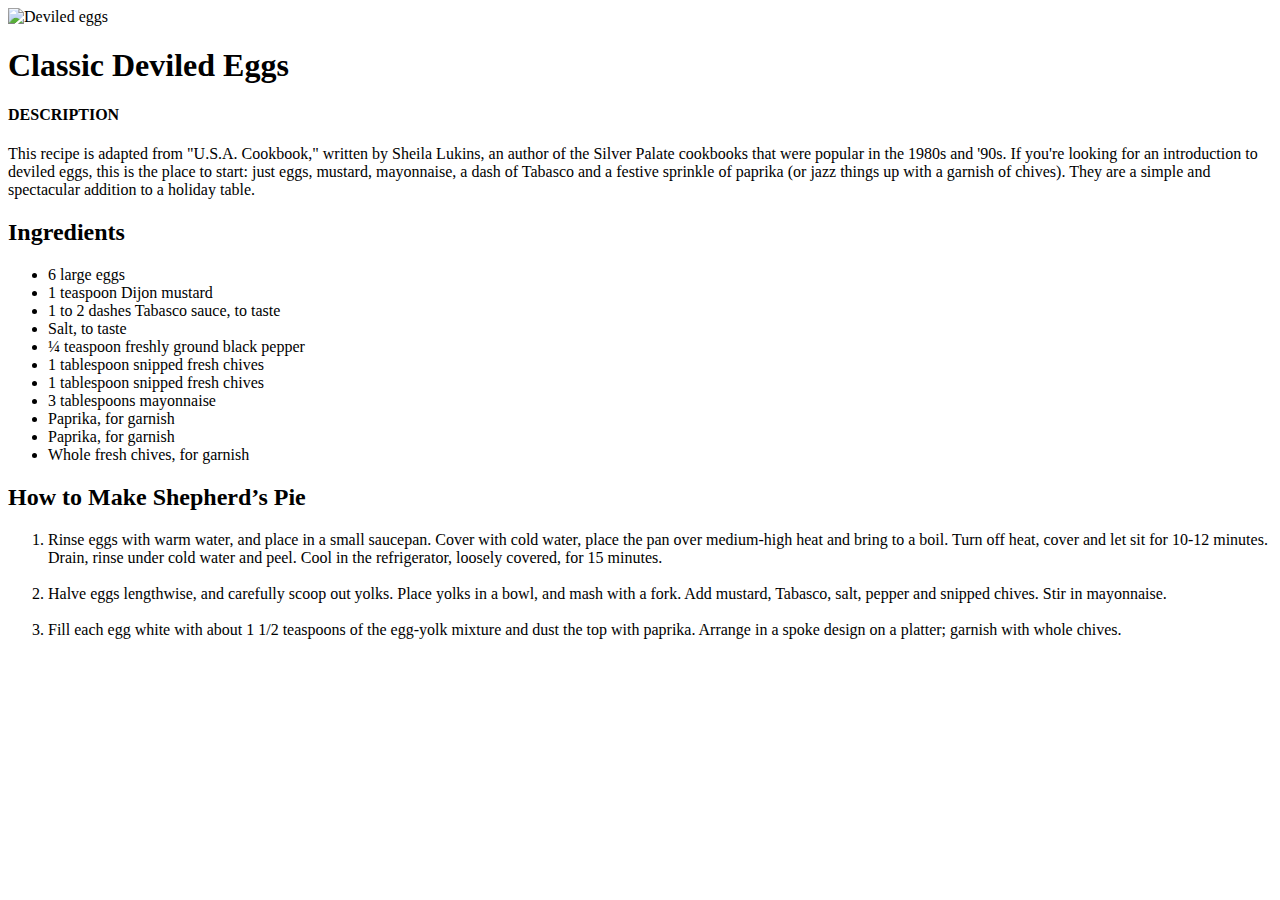
==== recipes/deviled-eggs.html @ 1c7d941b "Add Odin Recipes Directory" ====
<!DOCTYPE html>
<html>
   <head>
       <title>Deviled Eggs</title>
       <meta charset="UTF-8">
   </head>
   <body>
        <img src="/Users/eric/Documents/the_odin_project/odin-recipes/images/deviled-eggs.jpg" alt="Deviled eggs">
        <h1>Classic Deviled Eggs</h1>

        <h4>DESCRIPTION</h4>

        <p>This recipe is adapted from "U.S.A. Cookbook," written by Sheila Lukins, an author of the Silver Palate cookbooks that were popular in the 1980s and '90s. If you're looking for an introduction to deviled eggs, this is the place to start: just eggs, mustard, mayonnaise, a dash of Tabasco and a festive sprinkle of paprika (or jazz things up with a garnish of chives). They are a simple and spectacular addition to a holiday table.</p>

        <h2>Ingredients</h2>
        <ul>
            <li>6 large eggs</li>
            <li>1 teaspoon Dijon mustard</li>
            <li>1 to 2 dashes Tabasco sauce, to taste</li>
            <li>Salt, to taste</li>
            <li>¼ teaspoon freshly ground black pepper</li>
            <li>1 tablespoon snipped fresh chives</li>
            <li>1 tablespoon snipped fresh chives</li>
            <li>3 tablespoons mayonnaise</li>
            <li>Paprika, for garnish</li>
            <li>Paprika, for garnish</li>
            <li>Whole fresh chives, for garnish</li>
        </ul>

        <h2>How to Make Shepherd’s Pie</h2>

        <ol>
            <li>Rinse eggs with warm water, and place in a small saucepan. Cover with cold water, place the pan over medium-high heat and bring to a boil. Turn off heat, cover and let sit for 10-12 minutes. Drain, rinse under cold water and peel. Cool in the refrigerator, loosely covered, for 15 minutes.
            </li>

            <br>

            <li> Halve eggs lengthwise, and carefully scoop out yolks. Place yolks in a bowl, and mash with a fork. Add mustard, Tabasco, salt, pepper and snipped chives. Stir in mayonnaise.    
            </li>
            
            <br>

            <li>Fill each egg white with about 1 1/2 teaspoons of the egg-yolk mixture and dust the top with paprika. Arrange in a spoke design on a platter; garnish with whole chives.
            </li>
        </ol>    
   </body>
</html>
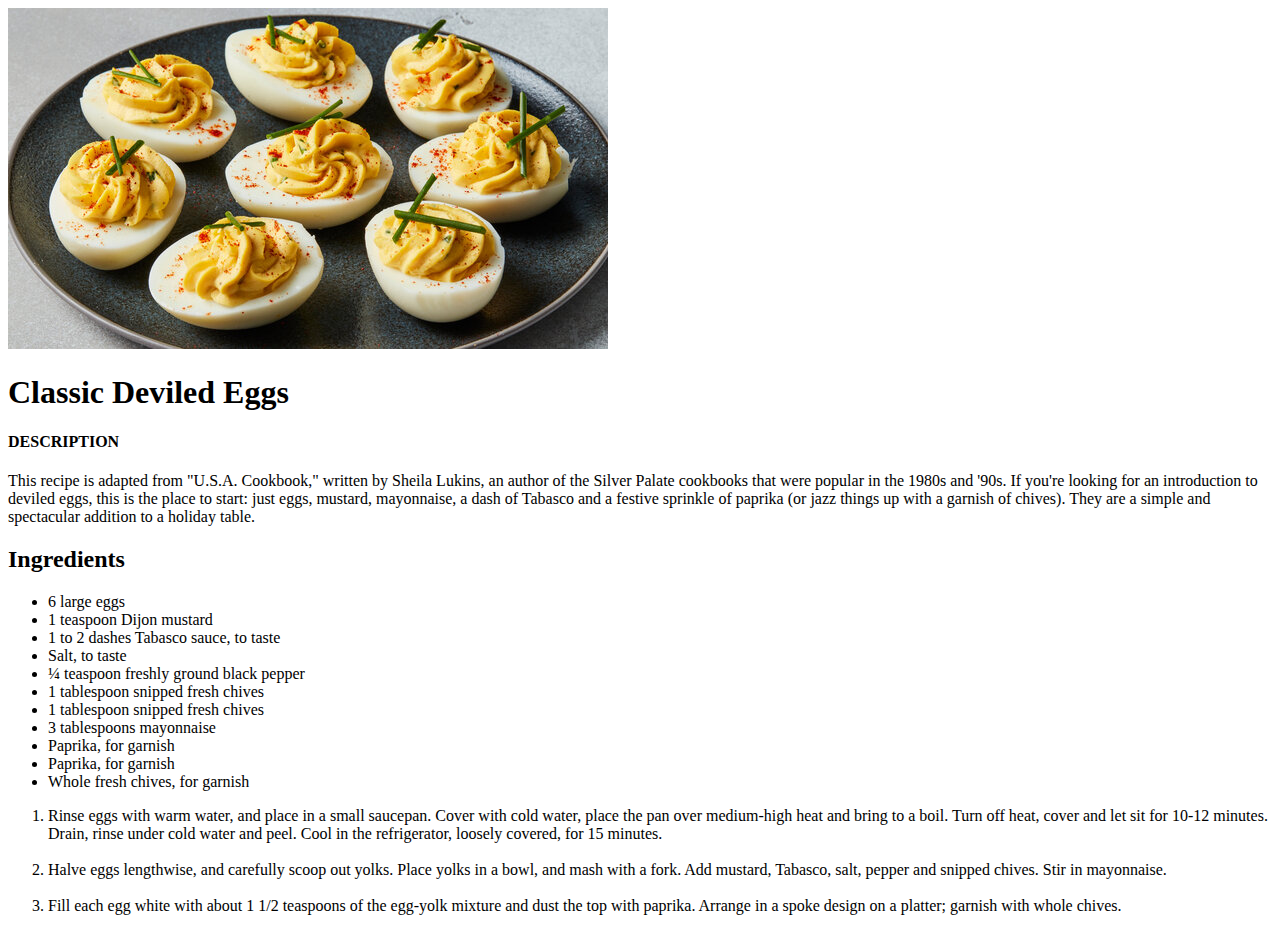
==== commit e32f4f1b: "Deleted unintended lines, spelling fixes, and fixed images" ====
--- a/recipes/deviled-eggs.html
+++ b/recipes/deviled-eggs.html
@@ -5,7 +5,7 @@
        <meta charset="UTF-8">
    </head>
    <body>
-        <img src="/Users/eric/Documents/the_odin_project/odin-recipes/images/deviled-eggs.jpg" alt="Deviled eggs">
+        <img src="../images/deviled-eggs.jpg" alt="Deviled eggs">
         <h1>Classic Deviled Eggs</h1>
 
         <h4>DESCRIPTION</h4>
@@ -26,8 +26,6 @@
             <li>Paprika, for garnish</li>
             <li>Whole fresh chives, for garnish</li>
         </ul>
-
-        <h2>How to Make Shepherd’s Pie</h2>
 
         <ol>
             <li>Rinse eggs with warm water, and place in a small saucepan. Cover with cold water, place the pan over medium-high heat and bring to a boil. Turn off heat, cover and let sit for 10-12 minutes. Drain, rinse under cold water and peel. Cool in the refrigerator, loosely covered, for 15 minutes.
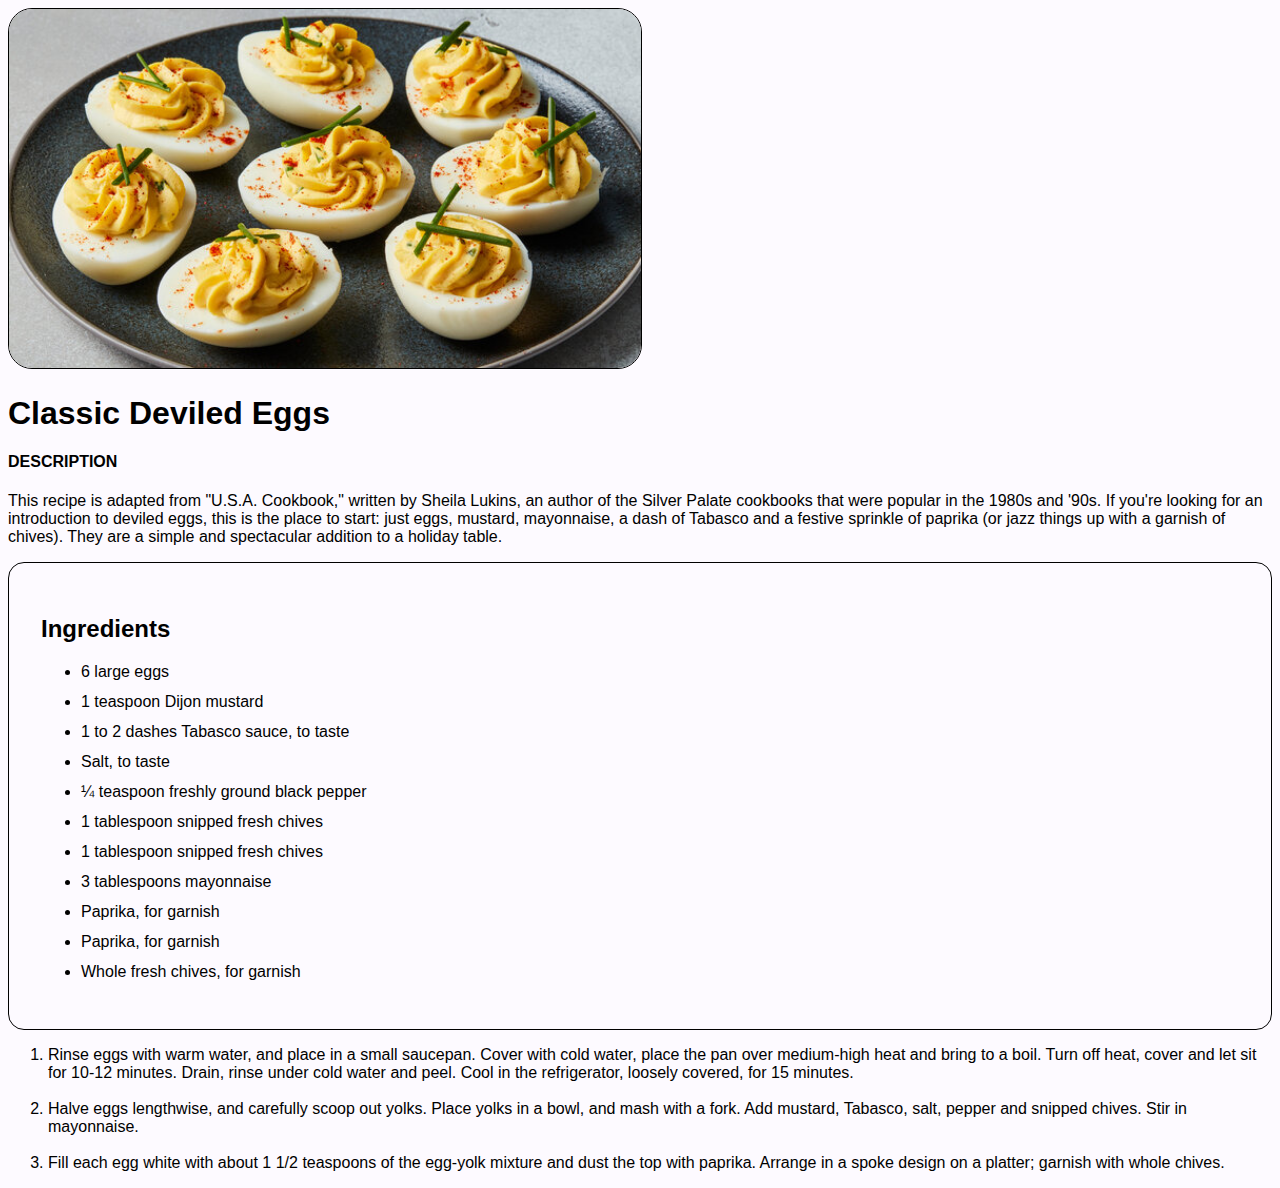
==== commit 8dc91082: "Added simple styling to Recipe project" ====
--- a/recipes/deviled-eggs.html
+++ b/recipes/deviled-eggs.html
@@ -3,6 +3,7 @@
    <head>
        <title>Deviled Eggs</title>
        <meta charset="UTF-8">
+       <link rel="stylesheet" href="../style.css">
    </head>
    <body>
         <img src="../images/deviled-eggs.jpg" alt="Deviled eggs">
@@ -12,20 +13,22 @@
 
         <p>This recipe is adapted from "U.S.A. Cookbook," written by Sheila Lukins, an author of the Silver Palate cookbooks that were popular in the 1980s and '90s. If you're looking for an introduction to deviled eggs, this is the place to start: just eggs, mustard, mayonnaise, a dash of Tabasco and a festive sprinkle of paprika (or jazz things up with a garnish of chives). They are a simple and spectacular addition to a holiday table.</p>
 
-        <h2>Ingredients</h2>
-        <ul>
-            <li>6 large eggs</li>
-            <li>1 teaspoon Dijon mustard</li>
-            <li>1 to 2 dashes Tabasco sauce, to taste</li>
-            <li>Salt, to taste</li>
-            <li>¼ teaspoon freshly ground black pepper</li>
-            <li>1 tablespoon snipped fresh chives</li>
-            <li>1 tablespoon snipped fresh chives</li>
-            <li>3 tablespoons mayonnaise</li>
-            <li>Paprika, for garnish</li>
-            <li>Paprika, for garnish</li>
-            <li>Whole fresh chives, for garnish</li>
-        </ul>
+        <div class="Ingredients">
+            <h2>Ingredients</h2>
+            <ul>
+                <li class="list-item"> 6 large eggs</li>
+                <li class="list-item"> 1 teaspoon Dijon mustard</li>
+                <li class="list-item"> 1 to 2 dashes Tabasco sauce, to taste</li>
+                <li class="list-item"> Salt, to taste</li>
+                <li class="list-item"> ¼ teaspoon freshly ground black pepper</li>
+                <li class="list-item"> 1 tablespoon snipped fresh chives</li>
+                <li class="list-item"> 1 tablespoon snipped fresh chives</li>
+                <li class="list-item"> 3 tablespoons mayonnaise</li>
+                <li class="list-item"> Paprika, for garnish</li>
+                <li class="list-item"> Paprika, for garnish</li>
+                <li class="list-item"> Whole fresh chives, for garnish</li>
+            </ul>
+        </div>
 
         <ol>
             <li>Rinse eggs with warm water, and place in a small saucepan. Cover with cold water, place the pan over medium-high heat and bring to a boil. Turn off heat, cover and let sit for 10-12 minutes. Drain, rinse under cold water and peel. Cool in the refrigerator, loosely covered, for 15 minutes.
--- a/style.css
+++ b/style.css
@@ -0,0 +1,37 @@
+* {
+    font-family:'Gill Sans', 'Gill Sans MT', Calibri, 'Trebuchet MS', sans-serif;
+    background-color: hsla(272, 100%, 99%, 1);
+}
+
+a {
+    color:hsla(275, 100%, 50%, 1);
+}
+
+a:link {
+    color: inherit;
+}
+
+a:hover {
+    text-decoration: none;
+}
+
+a:visited {
+    color: hsla(275, 100%, 35%, 1);
+}
+
+.list-item {
+    margin-bottom: 12px;
+}
+
+img {
+    height: auto;
+    width: 50%;
+    border-radius:24px;
+    border: 1px solid black;
+}
+
+.Ingredients {
+    border: 1px solid black;
+    border-radius: 16px;
+    padding: 32px;
+}